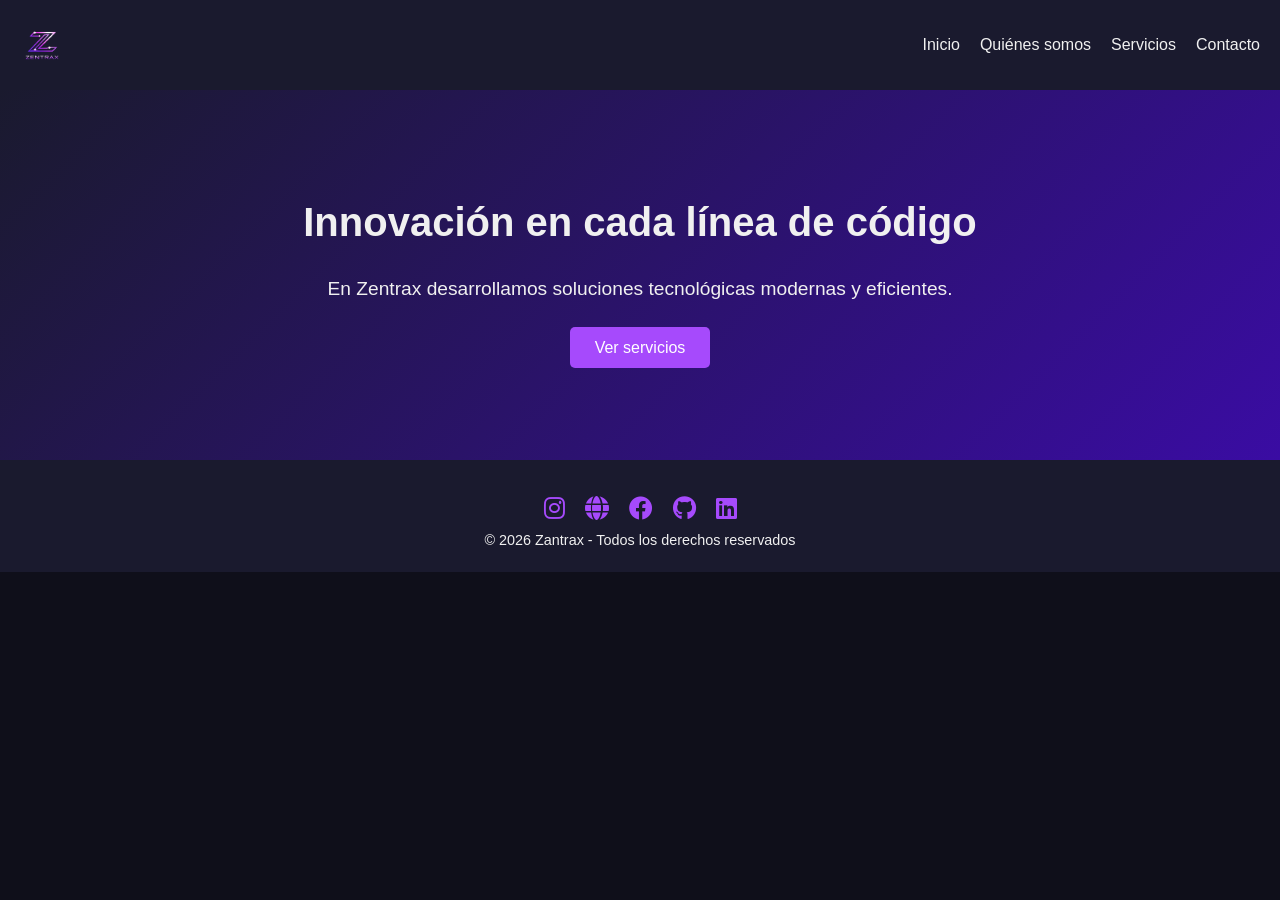
==== index.html @ 113c2509 "correccion de iconos" ====
<!DOCTYPE html>
<html lang="es">
<head>
  <meta charset="UTF-8">
  <meta name="viewport" content="width=device-width, initial-scale=1.0">
  <title>Zentrax - Software Solutions</title>
  <link rel="stylesheet" href="https://cdnjs.cloudflare.com/ajax/libs/font-awesome/6.0.0/css/all.min.css" crossorigin="anonymous" referrerpolicy="no-referrer">
  <link rel="stylesheet" href="css/styles.css">
</head>
<body>
  <!-- Header -->
  <header class="header">

    <img src="img/logo.png" alt="logo de zentrax" class="logo">
    <nav class="nav">
      <ul>
        <li><a href="index.html">Inicio</a></li>
        <li><a href="quienes.html">Quiénes somos</a></li>
        <li><a href="servicios.html">Servicios</a></li>
        <li><a href="contacto.html">Contacto</a></li>
      </ul>
    </nav>
  </header>

  <!-- Hero Section -->
  <section class="hero">
    <h1>Innovación en cada línea de código</h1>
    <p>En Zentrax desarrollamos soluciones tecnológicas modernas y eficientes.</p>
    <a href="servicios.html" class="btn">Ver servicios</a>
  </section>

  <!-- Footer -->
  <footer class="footer">
  <div class="social-links">
    <a href="https://www.instagram.com/zentrax.sas/" target="_blank">
      <i class="fab fa-instagram"></i>
    </a>
    <a href="https://zentraxsas.github.io/zentrax_web/" target="_blank">
      <i class="fas fa-globe"></i>
    </a>
    <a href="https://www.facebook.com/profile.php?id=61575480760576" target="_blank">
      <i class="fab fa-facebook"></i>
    </a>
    <a href="https://github.com/zentraxsas" target="_blank">
      <i class="fab fa-github"></i>
    </a>
    <a href="https://www.linkedin.com/company/zantrax" target="_blank">
      <i class="fab fa-linkedin"></i>
    </a>
  </div>
  <p>&copy; 2026 Zantrax - Todos los derechos reservados</p>
</footer>

</body>
</html>
---- css/styles.css ----
/* Reset básico */
* {
  margin: 0;
  padding: 0;
  box-sizing: border-box;
}

/* Tipografía y colores */
body {
  font-family: 'Segoe UI', Tahoma, Geneva, Verdana, sans-serif;
  background-color: #0f0f1a;
  color: #f0f0f0;
  line-height: 1.6;
}

/* Header */
.header {
  display: flex;
  justify-content: space-between;
  align-items: center;
  padding: 20px;
  background: #1a1a2e;
}

.logo {
  height: 50px;
}

.nav ul {
  list-style: none;
  display: flex;
  gap: 20px;
}

.nav a {
  text-decoration: none;
  color: #f0f0f0;
  transition: color 0.3s;
}

.nav a:hover {
  color: #a64afc; /* tono violeta moderno */
}

/* Hero */
.hero {
  text-align: center;
  padding: 100px 20px;
  background: linear-gradient(135deg, #1a1a2e, #3a0ca3);
}

.hero h1 {
  font-size: 2.5rem;
  margin-bottom: 20px;
}

.hero p {
  font-size: 1.2rem;
  margin-bottom: 30px;
}

.btn {
  background: #a64afc;
  color: #fff;
  padding: 12px 25px;
  border-radius: 5px;
  text-decoration: none;
  transition: background 0.3s;
}

.btn:hover {
  background: #6a00f4;
}

/* Footer */
.footer {
  text-align: center;
  padding: 20px;
  background: #1a1a2e;
  font-size: 0.9rem;
}

/* Contact section */
.contact {
  max-width: 600px;
  margin: 80px auto;
  padding: 20px;
  text-align: center;
}

.contact h1 {
  font-size: 2rem;
  margin-bottom: 10px;
  color: #a64afc;
}

.contact p {
  margin-bottom: 30px;
  color: #ccc;
}

.contact-form {
  display: flex;
  flex-direction: column;
  gap: 15px;
}

.contact-form label {
  text-align: left;
  font-weight: bold;
  color: #f0f0f0;
}

.contact-form input,
.contact-form textarea {
  padding: 12px;
  border: none;
  border-radius: 5px;
  background: #1a1a2e;
  color: #fff;
}

.contact-form input::placeholder,
.contact-form textarea::placeholder {
  color: #888;
}

.contact-form input:focus,
.contact-form textarea:focus {
  outline: 2px solid #a64afc;
}

.contact-form .btn {
  background: #a64afc;
  color: #fff;
  padding: 12px;
  border: none;
  border-radius: 5px;
  cursor: pointer;
  transition: background 0.3s;
}

.contact-form .btn:hover {
  background: #6a00f4;
}


/* Services section */
.services {
  max-width: 1000px;
  margin: 80px auto;
  padding: 20px;
  text-align: center;
}

.services h1 {
  font-size: 2rem;
  margin-bottom: 10px;
  color: #a64afc;
}

.services p {
  margin-bottom: 40px;
  color: #ccc;
}

.service-cards {
  display: flex;
  flex-wrap: wrap;
  gap: 20px;
  justify-content: center;
}

.card {
  background: #1a1a2e;
  border-radius: 10px;
  padding: 25px;
  flex: 1 1 280px;
  max-width: 300px;
  transition: transform 0.3s, box-shadow 0.3s;
}

.card h2 {
  color: #a64afc;
  margin-bottom: 15px;
}

.card p {
  color: #f0f0f0;
  font-size: 0.95rem;
}

.card:hover {
  transform: translateY(-5px);
  box-shadow: 0 5px 15px rgba(166, 74, 252, 0.3);
}

/* About section */
.about {
  max-width: 900px;
  margin: 80px auto;
  padding: 20px;
  text-align: center;
}

.about h1 {
  font-size: 2rem;
  margin-bottom: 20px;
  color: #a64afc;
}

.about p {
  margin-bottom: 40px;
  color: #ccc;
}

.team {
  display: flex;
  flex-wrap: wrap;
  gap: 20px;
  justify-content: center;
}

.member {
  background: #1a1a2e;
  border-radius: 10px;
  padding: 20px;
  flex: 1 1 200px;
  max-width: 250px;
  transition: transform 0.3s, box-shadow 0.3s;
}

.member h2 {
  color: #a64afc;
  margin-bottom: 10px;
}

.member p {
  color: #f0f0f0;
  font-size: 0.9rem;
}

.member:hover {
  transform: translateY(-5px);
  box-shadow: 0 5px 15px rgba(166, 74, 252, 0.3);
}
.social-links {
  display: flex;
  justify-content: center;
  gap: 20px;
  margin-top: 10px;
}

.social-links a {
  color: #a64afc;
  font-size: 1.5rem;
  transition: color 0.3s, transform 0.3s;
}

.social-links a:hover {
  color: #fff;
  transform: scale(1.2);
}
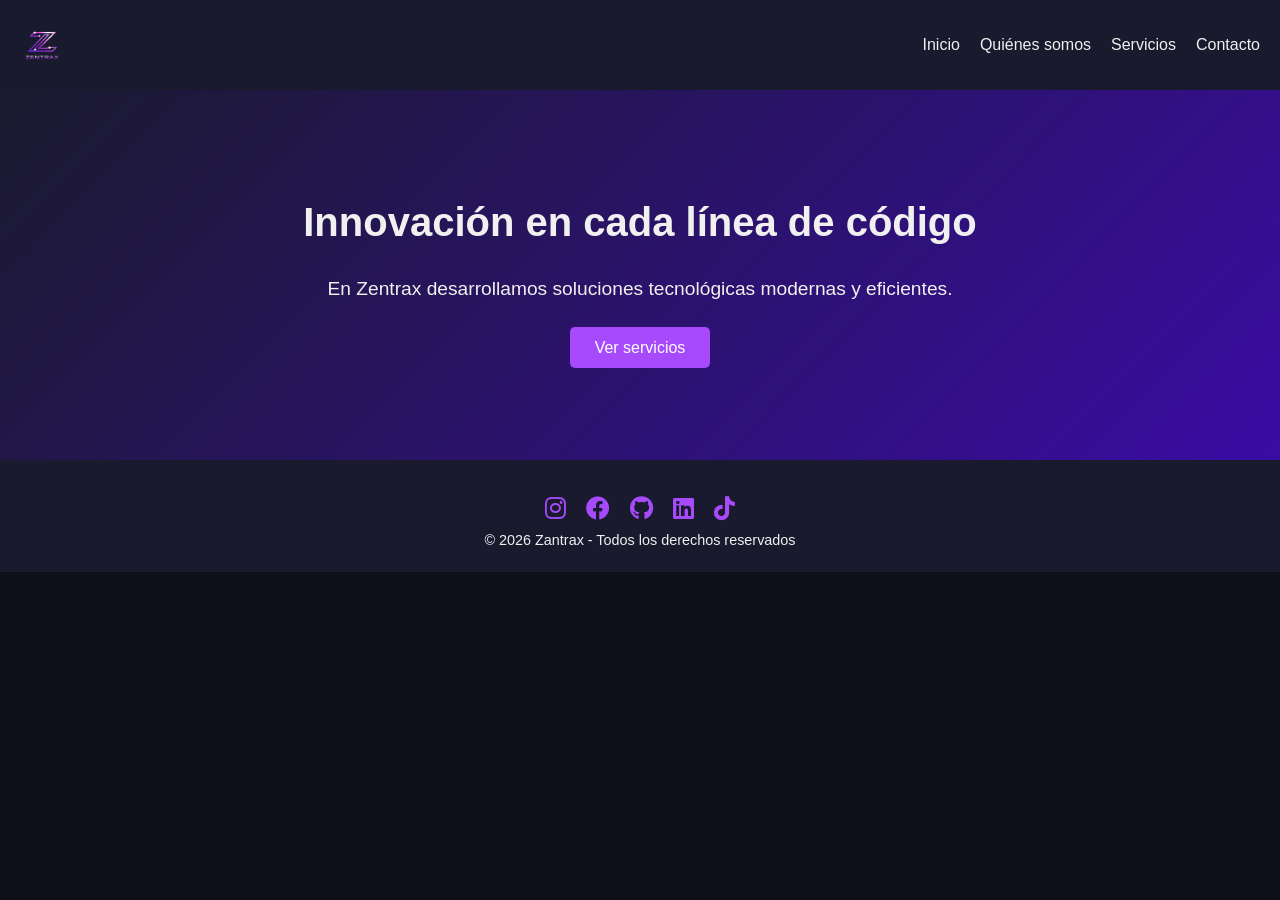
==== commit 76a51af5: "saque icono de la web y agregue tik tok" ====
--- a/index.html
+++ b/index.html
@@ -2,6 +2,7 @@
 <html lang="es">
 <head>
   <meta charset="UTF-8">
+  <link rel="stylesheet" href="https://cdnjs.cloudflare.com/ajax/libs/font-awesome/6.0.0/css/all.min.css">
   <meta name="viewport" content="width=device-width, initial-scale=1.0">
   <title>Zentrax - Software Solutions</title>
   <link rel="stylesheet" href="https://cdnjs.cloudflare.com/ajax/libs/font-awesome/6.0.0/css/all.min.css" crossorigin="anonymous" referrerpolicy="no-referrer">
@@ -30,13 +31,10 @@
   </section>
 
   <!-- Footer -->
-  <footer class="footer">
+<footer class="footer">
   <div class="social-links">
     <a href="https://www.instagram.com/zentrax.sas/" target="_blank">
       <i class="fab fa-instagram"></i>
-    </a>
-    <a href="https://zentraxsas.github.io/zentrax_web/" target="_blank">
-      <i class="fas fa-globe"></i>
     </a>
     <a href="https://www.facebook.com/profile.php?id=61575480760576" target="_blank">
       <i class="fab fa-facebook"></i>
@@ -47,9 +45,13 @@
     <a href="https://www.linkedin.com/company/zantrax" target="_blank">
       <i class="fab fa-linkedin"></i>
     </a>
+    <a href="https://www.tiktok.com/@zentrax.sas" target="_blank">
+      <i class="fab fa-tiktok"></i>
+    </a>
   </div>
   <p>&copy; 2026 Zantrax - Todos los derechos reservados</p>
 </footer>
 
+
 </body>
 </html>
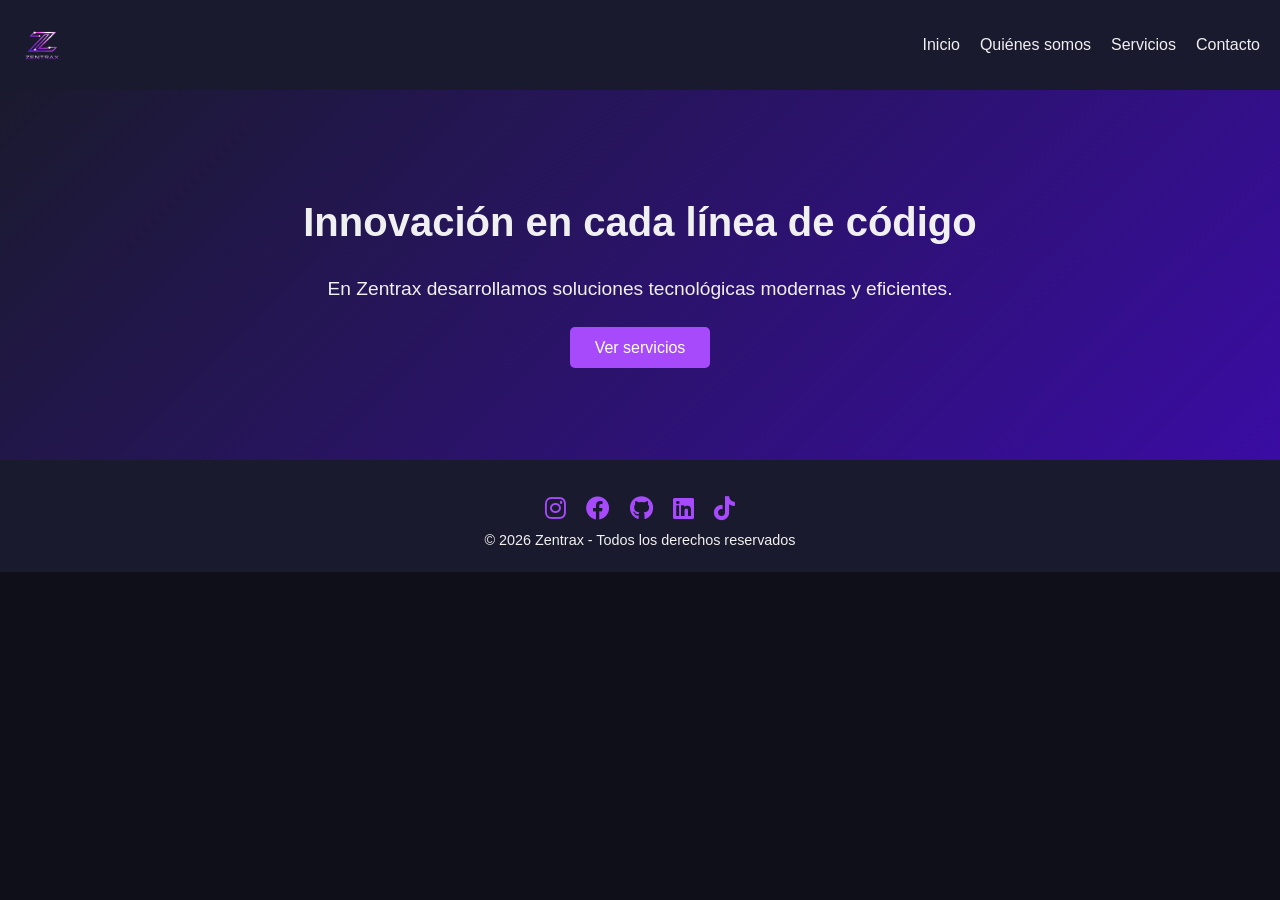
==== commit 3ee46d4c: "Correct company name in footer copyright text" ====
--- a/index.html
+++ b/index.html
@@ -49,7 +49,7 @@
       <i class="fab fa-tiktok"></i>
     </a>
   </div>
-  <p>&copy; 2026 Zantrax - Todos los derechos reservados</p>
+  <p>&copy; 2026 Zentrax - Todos los derechos reservados</p>
 </footer>
 
 
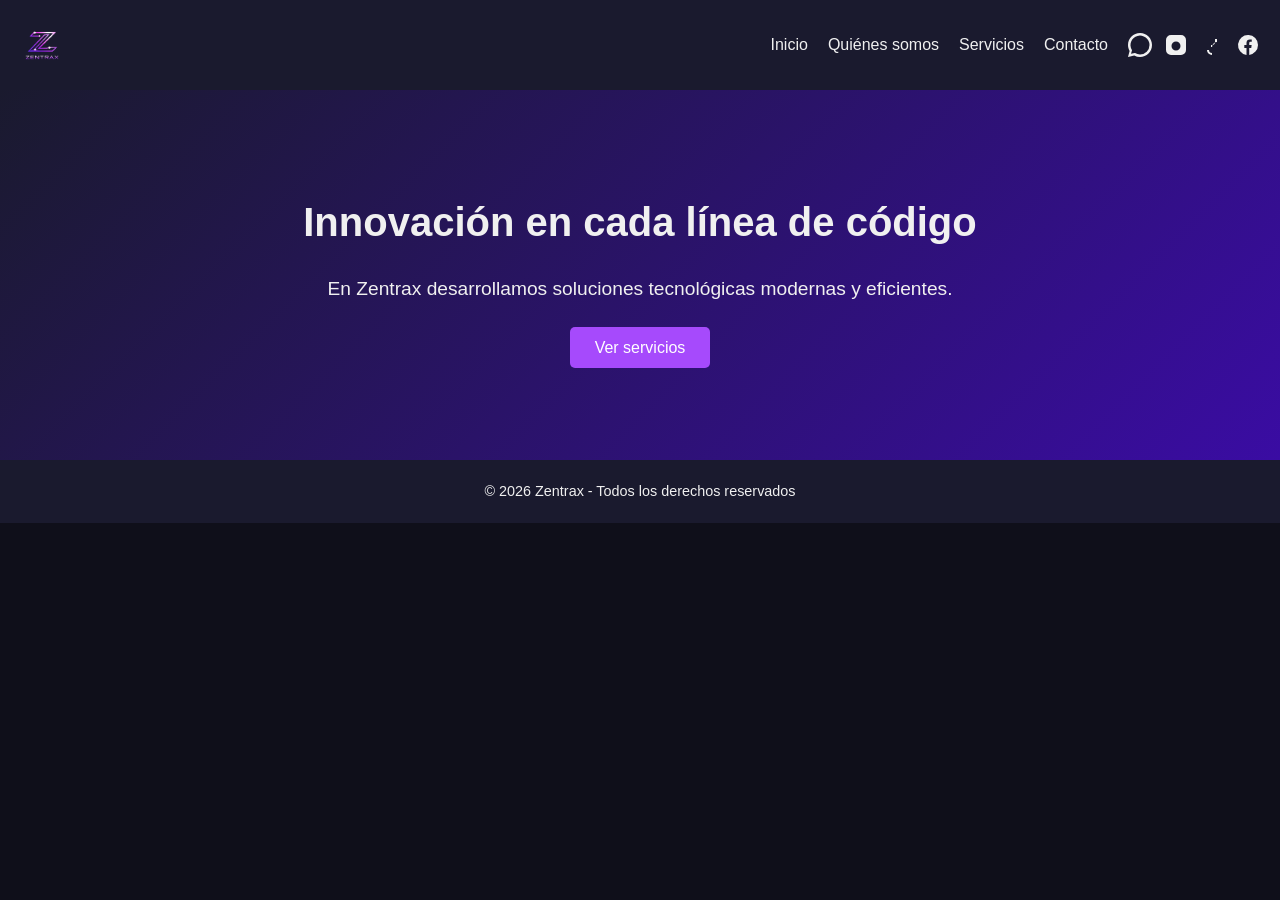
==== commit b487ab51: "Mover sitio a la raiz para GitHub Pages" ====
--- a/index.html
+++ b/index.html
@@ -2,25 +2,42 @@
 <html lang="es">
 <head>
   <meta charset="UTF-8">
-  <link rel="stylesheet" href="https://cdnjs.cloudflare.com/ajax/libs/font-awesome/6.0.0/css/all.min.css">
   <meta name="viewport" content="width=device-width, initial-scale=1.0">
   <title>Zentrax - Software Solutions</title>
-  <link rel="stylesheet" href="https://cdnjs.cloudflare.com/ajax/libs/font-awesome/6.0.0/css/all.min.css" crossorigin="anonymous" referrerpolicy="no-referrer">
   <link rel="stylesheet" href="css/styles.css">
 </head>
 <body>
   <!-- Header -->
   <header class="header">
+    <img src="img/logo.png" alt="logo de zantrax" class="logo">
+    <div class="header-right">
+      <nav class="nav">
+        <ul>
+          <li><a href="index.html">Inicio</a></li>
+          <li><a href="quienes_somos.html">Quiénes somos</a></li>
+          <li><a href="servicios.html">Servicios</a></li>
+          <li><a href="contacto.html">Contacto</a></li>
+        </ul>
+      </nav>
 
-    <img src="img/logo.png" alt="logo de zentrax" class="logo">
-    <nav class="nav">
-      <ul>
-        <li><a href="index.html">Inicio</a></li>
-        <li><a href="quienes.html">Quiénes somos</a></li>
-        <li><a href="servicios.html">Servicios</a></li>
-        <li><a href="contacto.html">Contacto</a></li>
-      </ul>
-    </nav>
+      <div class="social-icons" aria-hidden="false">
+        <a href="https://wa.me/" target="_blank" rel="noopener noreferrer" aria-label="WhatsApp">
+          <svg class="social-icon" viewBox="0 0 24 24" fill="none" xmlns="http://www.w3.org/2000/svg"><path fill="currentColor" d="M20.52 3.48A11.93 11.93 0 0012 0C5.373 0 .002 5.37.002 12c0 2.11.55 4.18 1.6 6.01L0 24l6.23-1.62A11.93 11.93 0 0012 24c6.627 0 12-5.37 12-12 0-3.2-1.25-6.17-3.48-8.52zM12 21.5a9.49 9.49 0 01-4.93-1.4l-.35-.21-3.7.96.99-3.61-.23-.37A9.5 9.5 0 1121.5 12 9.46 9.46 0 0112 21.5z"/></svg>
+        </a>
+
+        <a href="https://instagram.com/" target="_blank" rel="noopener noreferrer" aria-label="Instagram">
+          <svg class="social-icon" viewBox="0 0 24 24" fill="none" xmlns="http://www.w3.org/2000/svg"><path fill="currentColor" d="M7 2h10a5 5 0 015 5v10a5 5 0 01-5 5H7a5 5 0 01-5-5V7a5 5 0 015-5zm5 6.5A4.5 4.5 0 1016.5 13 4.5 4.5 0 0012 8.5zM18 6.2a1.2 1.2 0 11-1.2-1.2A1.2 1.2 0 0118 6.2z"/></svg>
+        </a>
+
+        <a href="https://www.tiktok.com/" target="_blank" rel="noopener noreferrer" aria-label="TikTok">
+          <svg class="social-icon" viewBox="0 0 24 24" fill="none" xmlns="http://www.w3.org/2000/svg"><path fill="currentColor" d="M17 3v6.09A4.91 4.91 0 0012.09 14H11v-2h1.09A2.91 2.91 0 0015 9.09V6h2V3h-1zM12 22a5 5 0 01-5-5h2a3 3 0 003 3v2z"/></svg>
+        </a>
+
+        <a href="https://facebook.com/" target="_blank" rel="noopener noreferrer" aria-label="Facebook">
+          <svg class="social-icon" viewBox="0 0 24 24" fill="none" xmlns="http://www.w3.org/2000/svg"><path fill="currentColor" d="M22 12a10 10 0 10-11.5 9.9v-7h-2.2V12h2.2V9.8c0-2.2 1.3-3.4 3.3-3.4.95 0 1.95.17 1.95.17v2.15h-1.1c-1.08 0-1.42.67-1.42 1.35V12h2.42l-.39 2.9h-2.03v7A10 10 0 0022 12z"/></svg>
+        </a>
+      </div>
+    </div>
   </header>
 
   <!-- Hero Section -->
@@ -31,27 +48,8 @@
   </section>
 
   <!-- Footer -->
-<footer class="footer">
-  <div class="social-links">
-    <a href="https://www.instagram.com/zentrax.sas/" target="_blank">
-      <i class="fab fa-instagram"></i>
-    </a>
-    <a href="https://www.facebook.com/profile.php?id=61575480760576" target="_blank">
-      <i class="fab fa-facebook"></i>
-    </a>
-    <a href="https://github.com/zentraxsas" target="_blank">
-      <i class="fab fa-github"></i>
-    </a>
-    <a href="https://www.linkedin.com/company/zantrax" target="_blank">
-      <i class="fab fa-linkedin"></i>
-    </a>
-    <a href="https://www.tiktok.com/@zentrax.sas" target="_blank">
-      <i class="fab fa-tiktok"></i>
-    </a>
-  </div>
-  <p>&copy; 2026 Zentrax - Todos los derechos reservados</p>
-</footer>
-
-
+  <footer class="footer">
+    <p>&copy; 2026 Zentrax - Todos los derechos reservados</p>
+  </footer>
 </body>
 </html>
--- a/css/styles.css
+++ b/css/styles.css
@@ -30,6 +30,34 @@
   list-style: none;
   display: flex;
   gap: 20px;
+}
+
+.header-right {
+  display: flex;
+  align-items: center;
+  gap: 20px;
+}
+
+.social-icons {
+  display: flex;
+  gap: 12px;
+  align-items: center;
+}
+
+.social-icons a {
+  color: #f0f0f0;
+  display: inline-flex;
+  transition: color 0.25s;
+}
+
+.social-icons a:hover {
+  color: #a64afc;
+}
+
+.social-icon {
+  width: 24px;
+  height: 24px;
+  display: block;
 }
 
 .nav a {
@@ -244,20 +272,3 @@
   transform: translateY(-5px);
   box-shadow: 0 5px 15px rgba(166, 74, 252, 0.3);
 }
-.social-links {
-  display: flex;
-  justify-content: center;
-  gap: 20px;
-  margin-top: 10px;
-}
-
-.social-links a {
-  color: #a64afc;
-  font-size: 1.5rem;
-  transition: color 0.3s, transform 0.3s;
-}
-
-.social-links a:hover {
-  color: #fff;
-  transform: scale(1.2);
-}
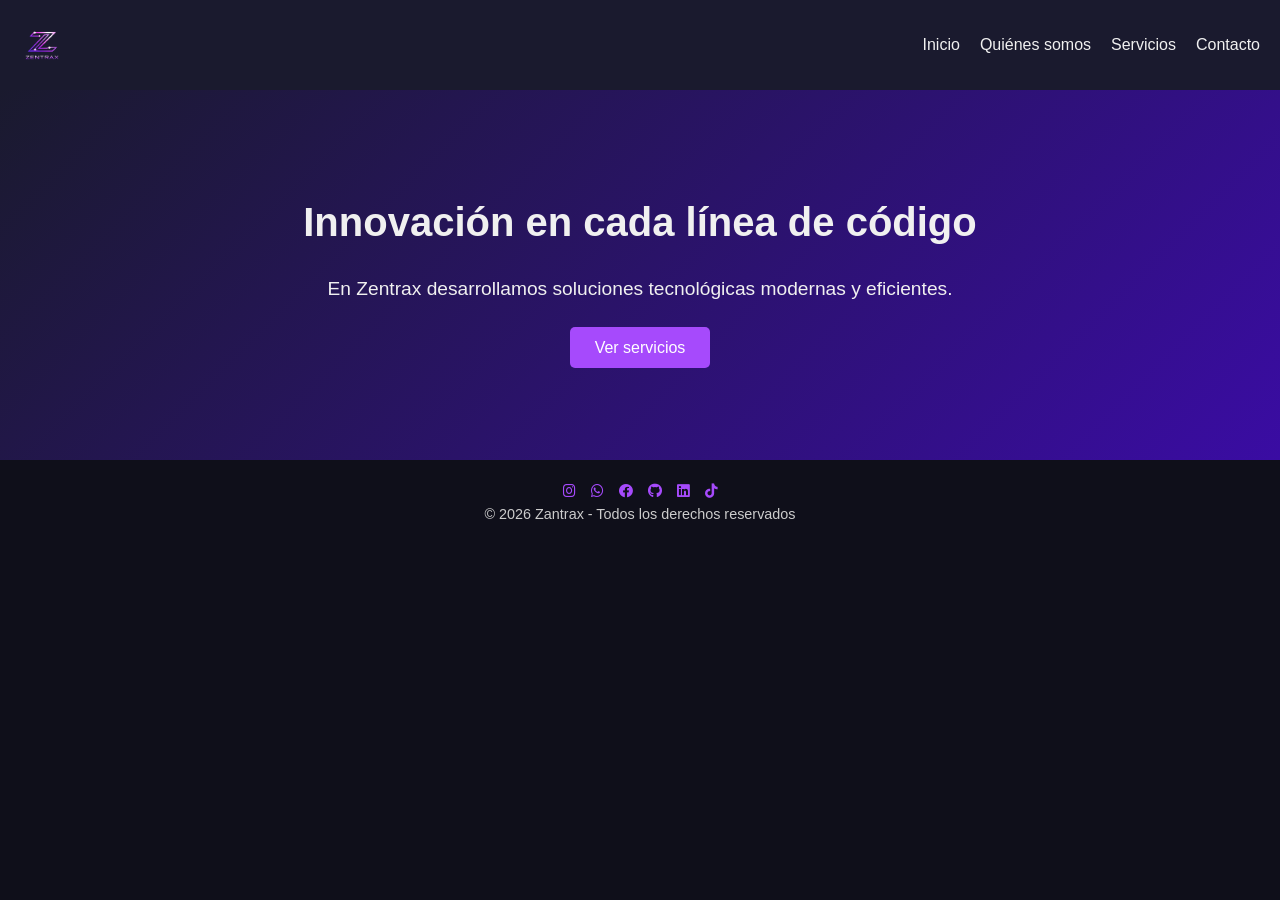
==== commit 6fda16c6: "agregue redes" ====
--- a/index.html
+++ b/index.html
@@ -4,6 +4,7 @@
   <meta charset="UTF-8">
   <meta name="viewport" content="width=device-width, initial-scale=1.0">
   <title>Zentrax - Software Solutions</title>
+  <link rel="stylesheet" href="https://cdnjs.cloudflare.com/ajax/libs/font-awesome/6.0.0/css/all.min.css">
   <link rel="stylesheet" href="css/styles.css">
 </head>
 <body>
@@ -19,24 +20,6 @@
           <li><a href="contacto.html">Contacto</a></li>
         </ul>
       </nav>
-
-      <div class="social-icons" aria-hidden="false">
-        <a href="https://wa.me/" target="_blank" rel="noopener noreferrer" aria-label="WhatsApp">
-          <svg class="social-icon" viewBox="0 0 24 24" fill="none" xmlns="http://www.w3.org/2000/svg"><path fill="currentColor" d="M20.52 3.48A11.93 11.93 0 0012 0C5.373 0 .002 5.37.002 12c0 2.11.55 4.18 1.6 6.01L0 24l6.23-1.62A11.93 11.93 0 0012 24c6.627 0 12-5.37 12-12 0-3.2-1.25-6.17-3.48-8.52zM12 21.5a9.49 9.49 0 01-4.93-1.4l-.35-.21-3.7.96.99-3.61-.23-.37A9.5 9.5 0 1121.5 12 9.46 9.46 0 0112 21.5z"/></svg>
-        </a>
-
-        <a href="https://instagram.com/" target="_blank" rel="noopener noreferrer" aria-label="Instagram">
-          <svg class="social-icon" viewBox="0 0 24 24" fill="none" xmlns="http://www.w3.org/2000/svg"><path fill="currentColor" d="M7 2h10a5 5 0 015 5v10a5 5 0 01-5 5H7a5 5 0 01-5-5V7a5 5 0 015-5zm5 6.5A4.5 4.5 0 1016.5 13 4.5 4.5 0 0012 8.5zM18 6.2a1.2 1.2 0 11-1.2-1.2A1.2 1.2 0 0118 6.2z"/></svg>
-        </a>
-
-        <a href="https://www.tiktok.com/" target="_blank" rel="noopener noreferrer" aria-label="TikTok">
-          <svg class="social-icon" viewBox="0 0 24 24" fill="none" xmlns="http://www.w3.org/2000/svg"><path fill="currentColor" d="M17 3v6.09A4.91 4.91 0 0012.09 14H11v-2h1.09A2.91 2.91 0 0015 9.09V6h2V3h-1zM12 22a5 5 0 01-5-5h2a3 3 0 003 3v2z"/></svg>
-        </a>
-
-        <a href="https://facebook.com/" target="_blank" rel="noopener noreferrer" aria-label="Facebook">
-          <svg class="social-icon" viewBox="0 0 24 24" fill="none" xmlns="http://www.w3.org/2000/svg"><path fill="currentColor" d="M22 12a10 10 0 10-11.5 9.9v-7h-2.2V12h2.2V9.8c0-2.2 1.3-3.4 3.3-3.4.95 0 1.95.17 1.95.17v2.15h-1.1c-1.08 0-1.42.67-1.42 1.35V12h2.42l-.39 2.9h-2.03v7A10 10 0 0022 12z"/></svg>
-        </a>
-      </div>
     </div>
   </header>
 
@@ -49,7 +32,28 @@
 
   <!-- Footer -->
   <footer class="footer">
-    <p>&copy; 2026 Zentrax - Todos los derechos reservados</p>
-  </footer>
+  <div class="social-links">
+    <a href="https://www.instagram.com/zentrax.sas/" target="_blank">
+      <i class="fab fa-instagram"></i>
+    </a>
+    <a href="https://wa.me/598092724782?text=Hola%20Zentrax%2C%20quiero%20informaci%C3%B3n" target="_blank">
+      <i class="fab fa-whatsapp"></i>
+    </a>
+    <a href="https://www.facebook.com/profile.php?id=61575480760576" target="_blank">
+      <i class="fab fa-facebook"></i>
+    </a>
+    <a href="https://github.com/zentraxsas" target="_blank">
+      <i class="fab fa-github"></i>
+    </a>
+    <a href="https://www.linkedin.com/company/zantrax" target="_blank">
+      <i class="fab fa-linkedin"></i>
+    </a>
+    <a href="https://www.tiktok.com/@zentrax.sas" target="_blank">
+      <i class="fab fa-tiktok"></i>
+    </a>
+  </div>
+  <p>&copy; 2026 Zantrax - Todos los derechos reservados</p>
+</footer>
+
 </body>
 </html>
--- a/css/styles.css
+++ b/css/styles.css
@@ -272,3 +272,30 @@
   transform: translateY(-5px);
   box-shadow: 0 5px 15px rgba(166, 74, 252, 0.3);
 }
+.footer {
+  background: #0f0f1a;
+  padding: 20px;
+  text-align: center;
+  color: #ccc;
+}
+
+.footer p {
+  margin-bottom: 10px;
+}
+
+.social-links {
+  display: flex;
+  justify-content: center;
+  gap: 15px;
+}
+
+.social-links a {
+  color: #a64afc;
+  text-decoration: none;
+  font-weight: bold;
+  transition: color 0.3s;
+}
+
+.social-links a:hover {
+  color: #fff;
+}
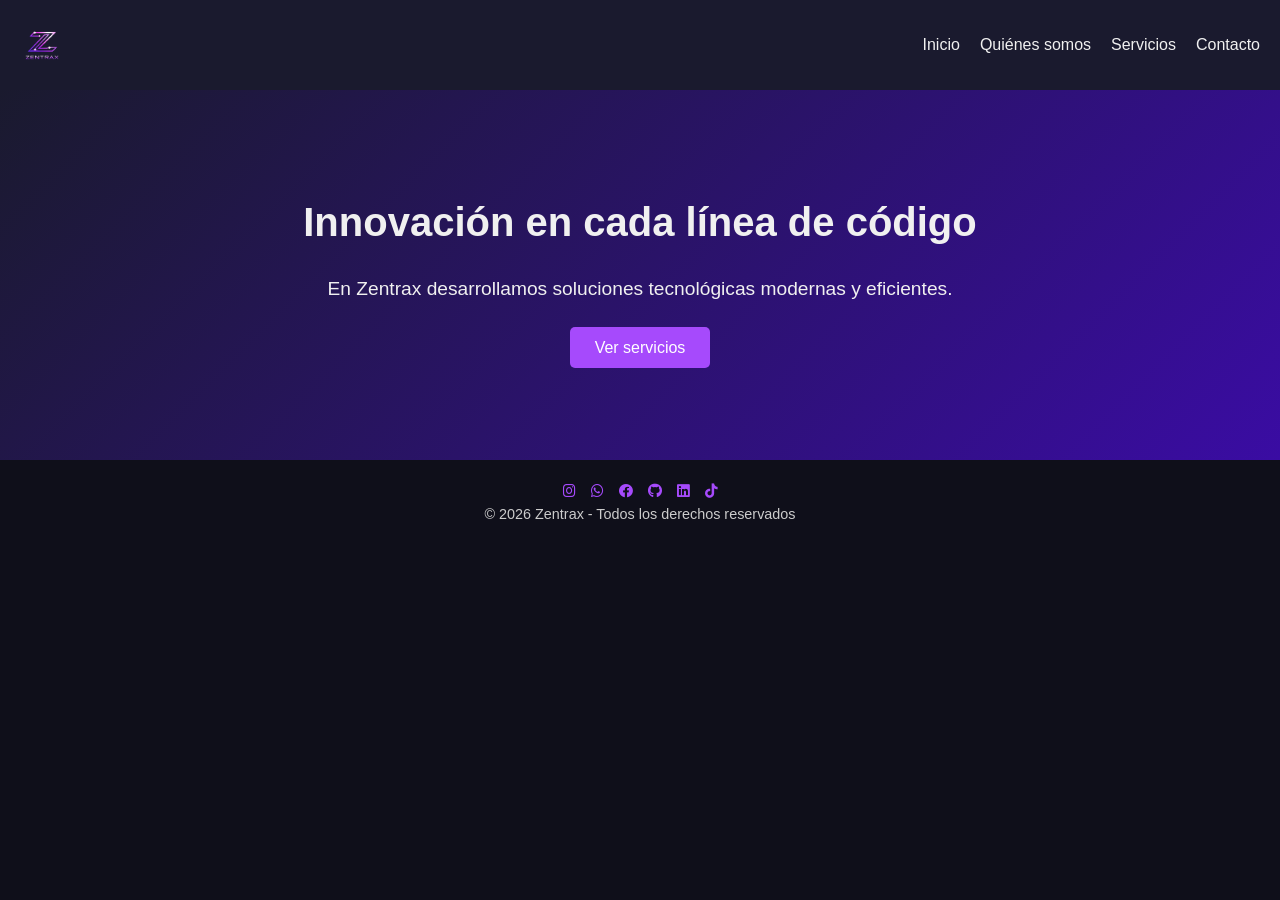
==== commit d48db557: "cambie errores de gramatica" ====
--- a/index.html
+++ b/index.html
@@ -36,7 +36,7 @@
     <a href="https://www.instagram.com/zentrax.sas/" target="_blank">
       <i class="fab fa-instagram"></i>
     </a>
-    <a href="https://wa.me/598092724782?text=Hola%20Zentrax%2C%20quiero%20informaci%C3%B3n" target="_blank">
+    <a href="https://wa.me/598099868351?text=Hola%20Zentrax%2C%20quiero%20informaci%C3%B3n" target="_blank">
       <i class="fab fa-whatsapp"></i>
     </a>
     <a href="https://www.facebook.com/profile.php?id=61575480760576" target="_blank">
@@ -52,7 +52,7 @@
       <i class="fab fa-tiktok"></i>
     </a>
   </div>
-  <p>&copy; 2026 Zantrax - Todos los derechos reservados</p>
+  <p>&copy; 2026 Zentrax - Todos los derechos reservados</p>
 </footer>
 
 </body>
